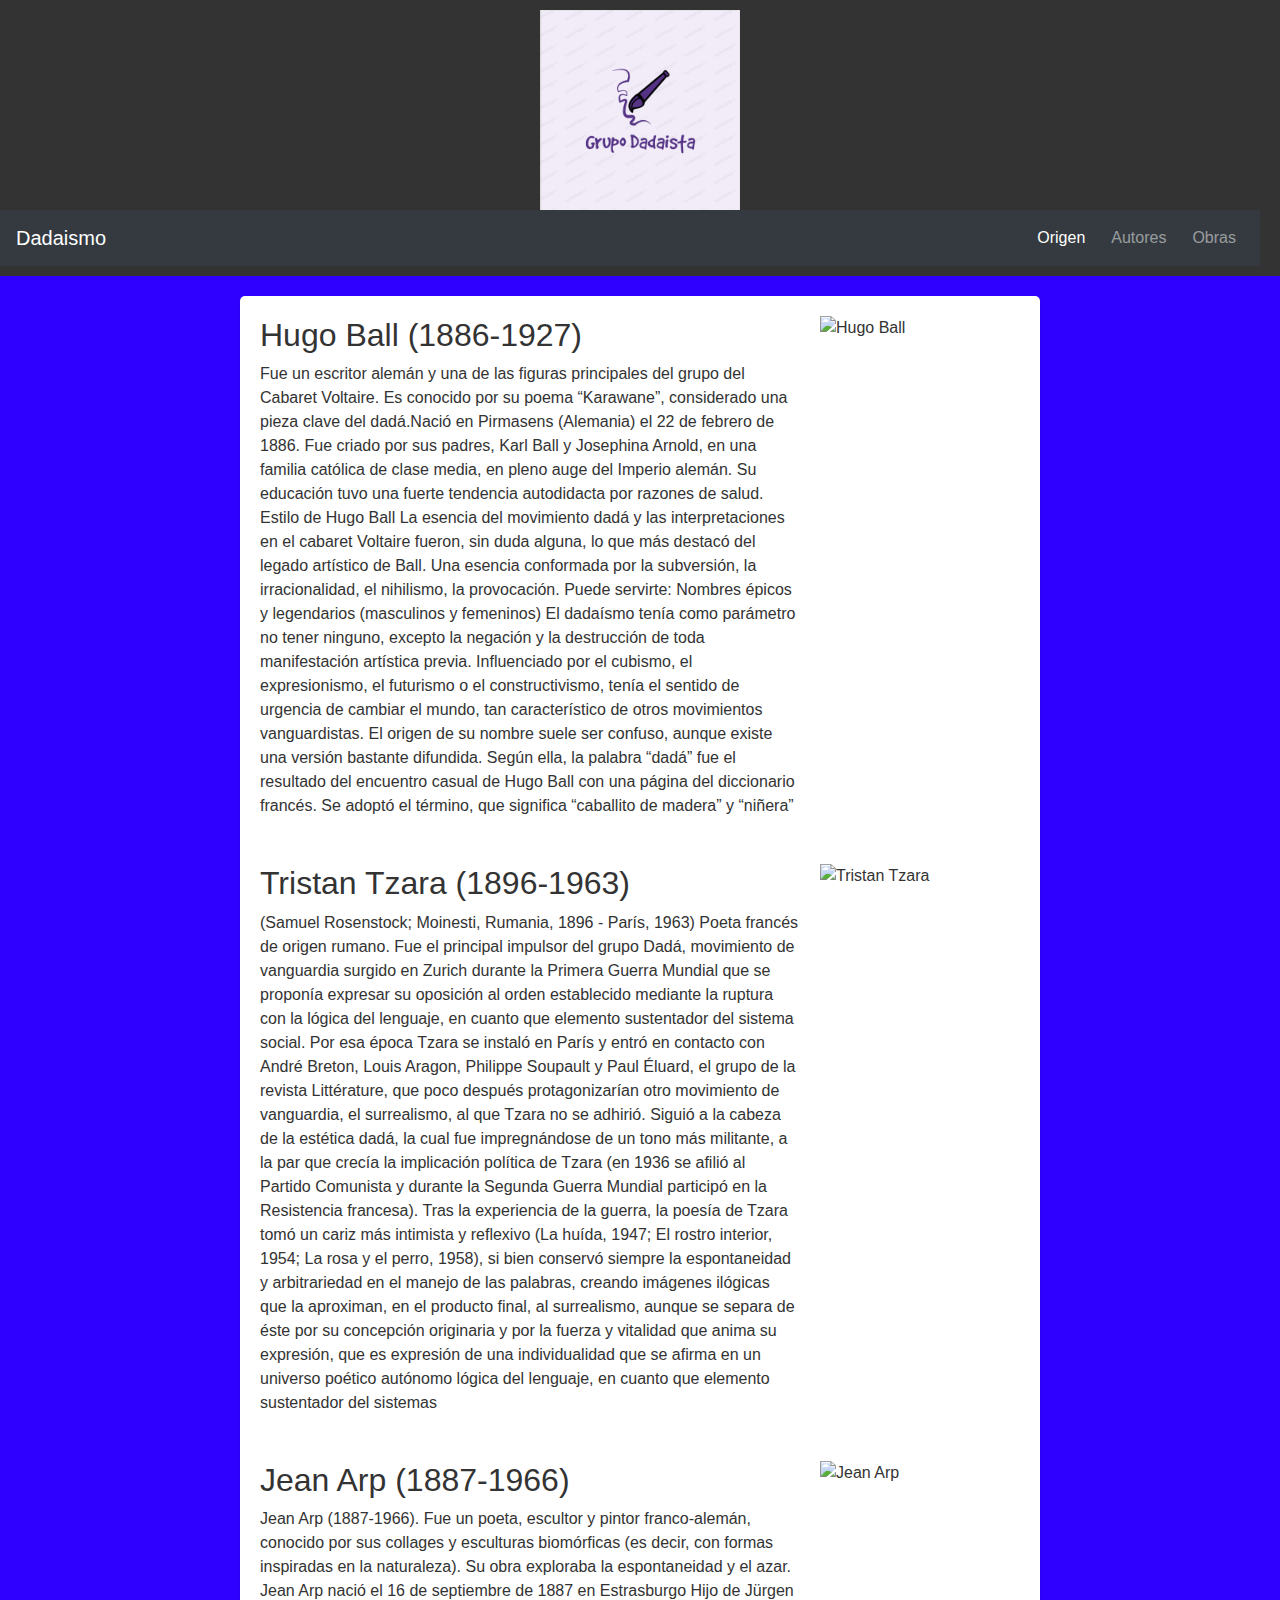
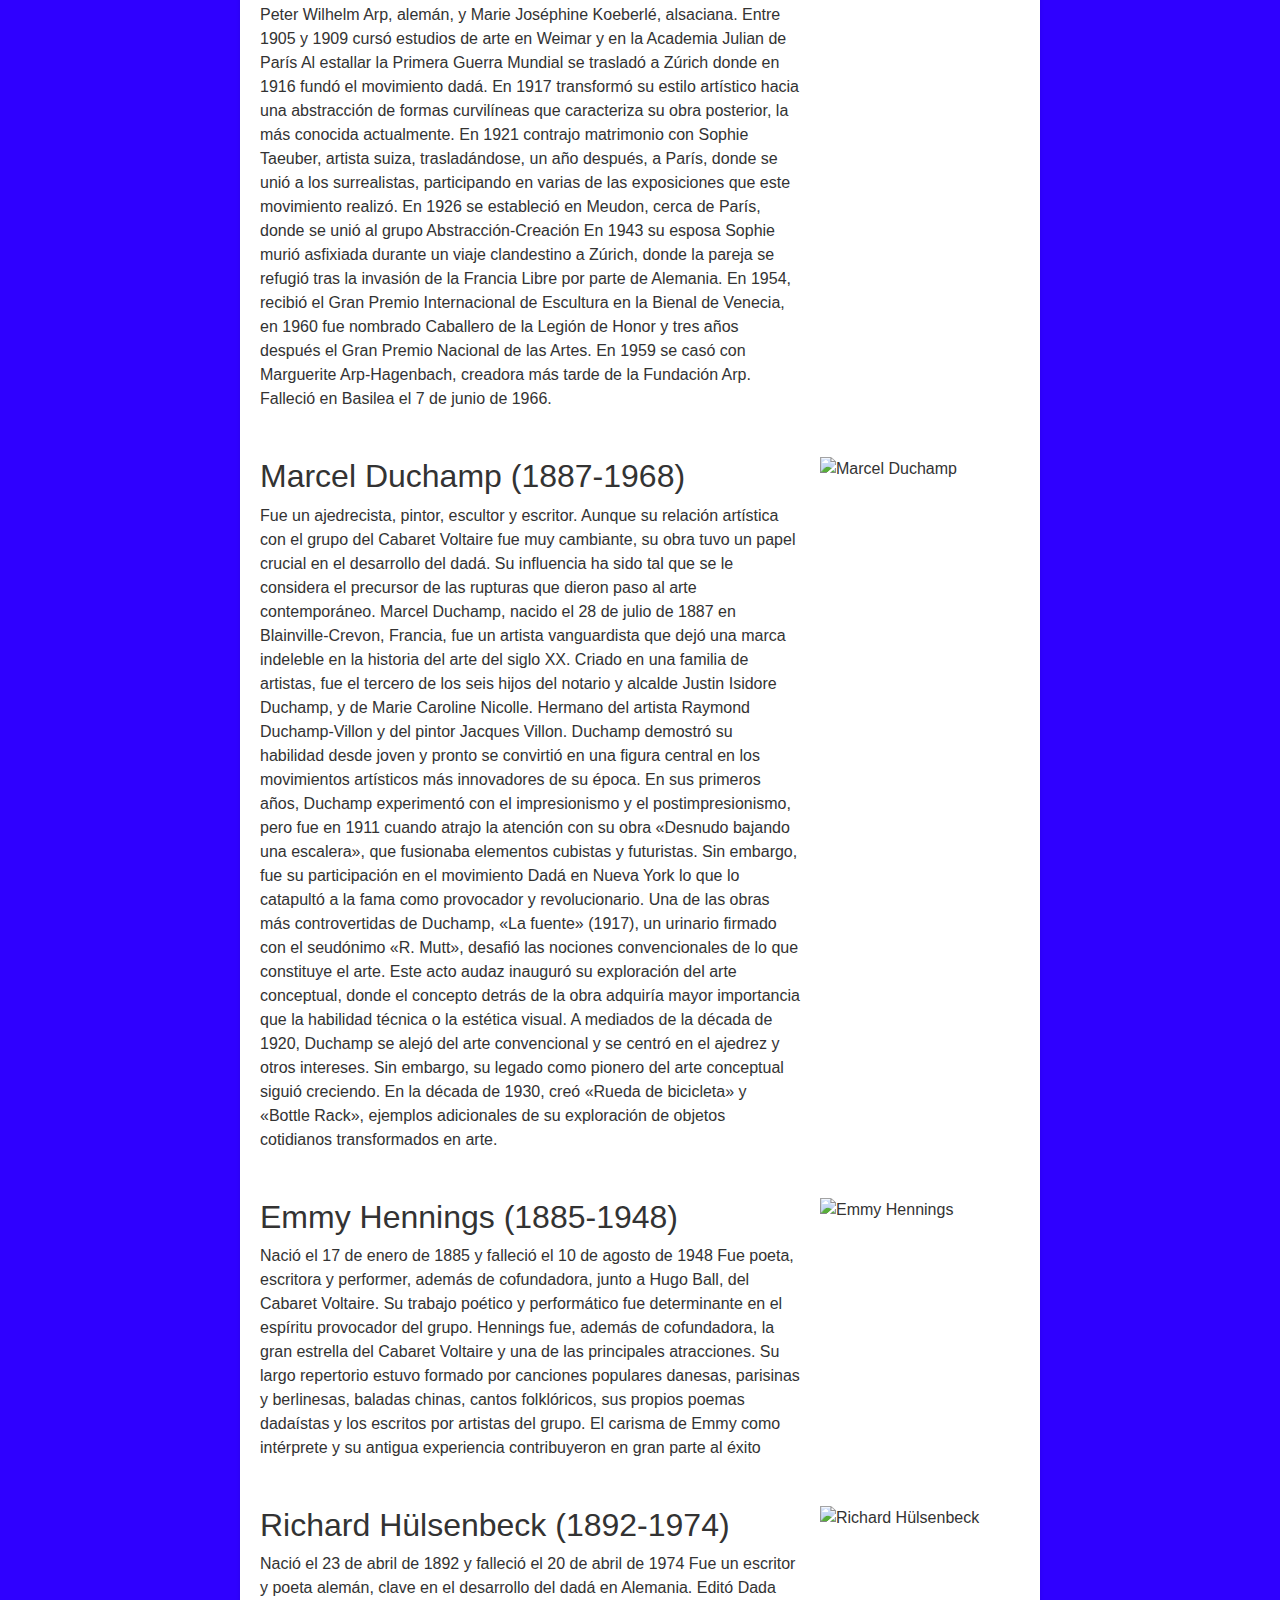
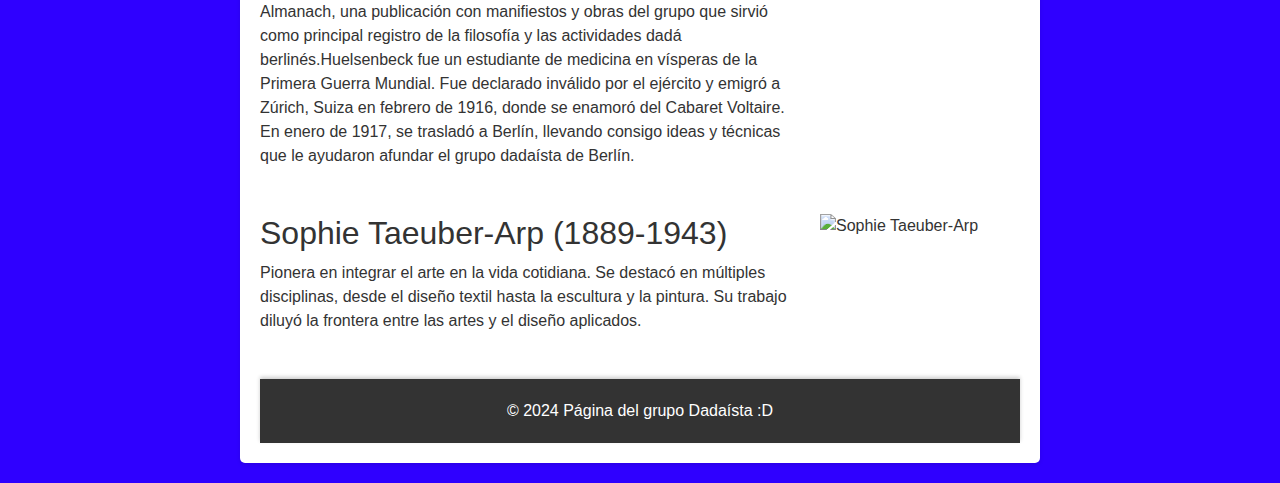
==== Dadaismo/html/Autores.html @ 348f8631 "primer commit" ====
<!DOCTYPE html>
<html lang="es">
<head>
    <meta charset="UTF-8">
    <meta name="viewport" content="width=device-width, initial-scale=1.0">
    <title>Autores del Dadaísmo</title>
    <link rel="stylesheet" href="https://stackpath.bootstrapcdn.com/bootstrap/4.5.2/css/bootstrap.min.css">
    <link rel="stylesheet" href="/Dadaismo/css/index.css">
    <!-- Agregar enlaces a los archivos de Bootstrap CSS y JS si es necesario -->
<body>
    <header>
        <img src="/Dadaismo/img/Logo dadaismo.PNG" width="200" height="200" class="d-inline-block align-top" alt="Logo">
        <nav class="navbar navbar-expand-lg navbar-dark bg-dark">
            <a class="navbar-brand" href="#">Dadaismo</a>
            <button class="navbar-toggler" type="button" data-toggle="collapse" data-target="#navbarNav" aria-controls="navbarNav" aria-expanded="false" aria-label="Toggle navigation">
                <span class="navbar-toggler-icon"></span>
            </button>
            <div class="collapse navbar-collapse" id="navbarNav">
                <ul class="navbar-nav ml-auto">
                    <li class="nav-item active">
                        <li class="nav-item active">
                            <a class="nav-link" href="/Dadaismo/html/index.html">Origen</a>
                        </li>
                        <li class="nav-item">
                            <a class="nav-link" href="/Dadaismo/html/Autores.html">Autores</a>
                        </li>
                        <li class="nav-item">
                            <a class="nav-link" href="/Dadaismo/html/Obras.html">Obras
                            </a>
                        </li>
                     
                    </li>
                </ul>
            </div>
        </nav>
    </header>
    <main>
        <section class="author-container">
            <div class="author-info">
                <h2>Hugo Ball (1886-1927)</h2>
                <p>Fue un escritor alemán y una de las figuras principales del
                    grupo del Cabaret Voltaire. Es conocido por su poema “Karawane”, considerado una
                    pieza clave del dadá.Nació en Pirmasens (Alemania) el 22 de febrero de 1886. Fue
                    criado por sus padres, Karl Ball y Josephina Arnold, en una familia católica de clase
                    media, en pleno auge del Imperio alemán. Su educación tuvo una fuerte tendencia
                    autodidacta por razones de salud. Estilo de Hugo Ball La esencia del movimiento
                    dadá y las interpretaciones en el cabaret Voltaire fueron, sin duda alguna, lo que
                    más destacó del legado artístico de Ball. Una esencia conformada por la subversión,
                    la irracionalidad, el nihilismo, la provocación. Puede servirte: Nombres épicos y
                    legendarios (masculinos y femeninos) El dadaísmo tenía como parámetro no tener
                    ninguno, excepto la negación y la destrucción de toda manifestación artística previa.
                    Influenciado por el cubismo, el expresionismo, el futurismo o el constructivismo,
                    tenía el sentido de urgencia de cambiar el mundo, tan característico de otros
                    movimientos vanguardistas. El origen de su nombre suele ser confuso, aunque
                    existe una versión bastante difundida. Según ella, la palabra “dadá” fue el resultado
                    del encuentro casual de Hugo Ball con una página del diccionario francés. Se
                    adoptó el término, que significa “caballito de madera” y “niñera”</p>
            </div>
            <img src="https://i.pinimg.com/736x/11/c5/ca/11c5cae96e368f5c2fda42daeeb467ac.jpg" alt="Hugo Ball" class="author-image">
        </section>
        
        <section class="author-container">
            <div class="author-info">
                <h2>Tristan Tzara (1896-1963)</h2>
                <p>(Samuel Rosenstock; Moinesti, Rumania, 1896 - París, 1963) Poeta francés de
                    origen rumano. Fue el principal impulsor del grupo Dadá, movimiento de vanguardia
                    surgido en Zurich durante la Primera Guerra Mundial que se proponía expresar su
                    oposición al orden establecido mediante la ruptura con la lógica del lenguaje, en
                    cuanto que elemento sustentador del sistema social. Por esa época Tzara se instaló
                    en París y entró en contacto con André Breton, Louis Aragon, Philippe Soupault y
                    Paul Éluard, el grupo de la revista Littérature, que poco después protagonizarían
                    otro movimiento de vanguardia, el surrealismo, al que Tzara no se adhirió. Siguió a
                    la cabeza de la estética dadá, la cual fue impregnándose de un tono más militante, a
                    la par que crecía la implicación política de Tzara (en 1936 se afilió al Partido
                    Comunista y durante la Segunda Guerra Mundial participó en la Resistencia
                    francesa). Tras la experiencia de la guerra, la poesía de Tzara tomó un cariz más
                    intimista y reflexivo (La huída, 1947; El rostro interior, 1954; La rosa y el perro,
                    1958), si bien conservó siempre la espontaneidad y arbitrariedad en el manejo de
                    las palabras, creando imágenes ilógicas que la aproximan, en el producto final, al
                    surrealismo, aunque se separa de éste por su concepción originaria y por la fuerza y
                    vitalidad que anima su expresión, que es expresión de una individualidad que se
                    afirma en un universo poético autónomo lógica del lenguaje, en cuanto que
                    elemento sustentador del sistemas</p>
            </div>
            <img src="https://images.mubicdn.net/images/cast_member/344595/cache-71030-1361062083/image-w856.jpg?size=800x" alt="Tristan Tzara" class="author-image">
        </section>
        
        <section class="author-container">
            <div class="author-info">
                <h2>Jean Arp (1887-1966)</h2>
                <p>Jean Arp (1887-1966). Fue un poeta, escultor y pintor franco-alemán, conocido por
                    sus collages y esculturas biomórficas (es decir, con formas inspiradas en la
                    naturaleza). Su obra exploraba la espontaneidad y el azar.
                    Jean Arp nació el 16 de septiembre de 1887 en Estrasburgo Hijo de Jürgen Peter
                    Wilhelm Arp, alemán, y Marie Joséphine Koeberlé, alsaciana.
                    Entre 1905 y 1909 cursó estudios de arte en Weimar y en la Academia Julian de
                    París Al estallar la Primera Guerra Mundial se trasladó a Zúrich donde en
                    1916 fundó el movimiento dadá. En 1917 transformó su estilo artístico hacia una
                    abstracción de formas curvilíneas que caracteriza su obra posterior, la más conocida
                    actualmente. En 1921 contrajo matrimonio con Sophie Taeuber, artista suiza,
                    trasladándose, un año después, a París, donde se unió a los surrealistas,
                    participando en varias de las exposiciones que este movimiento realizó. En 1926 se
                    estableció en Meudon, cerca de París, donde se unió al grupo Abstracción-Creación
                    En 1943 su esposa Sophie murió asfixiada durante un viaje clandestino a Zúrich,
                    donde la pareja se refugió tras la invasión de la Francia Libre por parte de Alemania.
                    En 1954, recibió el Gran Premio Internacional de Escultura en la Bienal de Venecia,
                    en 1960 fue nombrado Caballero de la Legión de Honor y tres años después el Gran
                    Premio Nacional de las Artes. En 1959 se casó con Marguerite Arp-Hagenbach,
                    creadora más tarde de la Fundación Arp. Falleció en Basilea el 7 de junio de 1966.</p>
            </div>
            <img src="https://jeannebucherjaeger.com/wp-content/uploads/2015/10/Jean_Arp_portrait.jpg" alt="Jean Arp" class="author-image">
        </section>
        
        <section class="author-container">
            <div class="author-info">
                <h2>Marcel Duchamp (1887-1968)</h2>
                <p>Fue un ajedrecista, pintor, escultor y escritor.
                    Aunque su relación artística con el grupo del Cabaret Voltaire fue muy cambiante, su
                    obra tuvo un papel crucial en el desarrollo del dadá. Su influencia ha sido tal que se
                    le considera el precursor de las rupturas que dieron paso al arte contemporáneo.
                    Marcel Duchamp, nacido el 28 de julio de 1887 en Blainville-Crevon, Francia, fue un
                    artista vanguardista que dejó una marca indeleble en la historia del arte del siglo XX.
                    Criado en una familia de artistas, fue el tercero de los seis hijos del notario y alcalde
                    Justin Isidore Duchamp, y de Marie Caroline Nicolle. Hermano del artista Raymond
                    Duchamp-Villon y del pintor Jacques Villon. Duchamp demostró su habilidad desde
                    joven y pronto se convirtió en una figura central en los movimientos artísticos más
                    innovadores de su época. En sus primeros años, Duchamp experimentó con el
                    impresionismo y el postimpresionismo, pero fue en 1911 cuando atrajo la atención
                    con su obra «Desnudo bajando una escalera», que fusionaba elementos cubistas y
                    futuristas. Sin embargo, fue su participación en el movimiento Dadá en Nueva York
                    lo que lo catapultó a la fama como provocador y revolucionario. Una de las obras
                    más controvertidas de Duchamp, «La fuente» (1917), un urinario firmado con el
                    seudónimo «R. Mutt», desafió las nociones convencionales de lo que constituye el
                    arte. Este acto audaz inauguró su exploración del arte conceptual, donde el
                    concepto detrás de la obra adquiría mayor importancia que la habilidad técnica o la
                    estética visual. A mediados de la década de 1920, Duchamp se alejó del arte
                    convencional y se centró en el ajedrez y otros intereses. Sin embargo, su legado
                    como pionero del arte conceptual siguió creciendo. En la década de 1930, creó
                    «Rueda de bicicleta» y «Bottle Rack», ejemplos adicionales de su exploración de
                    objetos cotidianos transformados en arte.
                    </p>
            </div>
            <img src="http://www.thefamouspeople.com/profiles/images/marcel-duchamp-2.jpg" alt="Marcel Duchamp" class="author-image">
        </section>
        
        <section class="author-container">
            <div class="author-info">
                <h2>Emmy Hennings (1885-1948)</h2>
                <p>Nació el 17 de enero de 1885 y falleció el 10 de agosto de 1948
                    Fue poeta, escritora y performer, además de cofundadora, junto a Hugo Ball, del
                    Cabaret Voltaire. Su trabajo poético y performático fue determinante en el espíritu
                    provocador del grupo. Hennings fue, además de cofundadora, la gran estrella del
                    Cabaret Voltaire y una de las principales atracciones. Su largo repertorio estuvo
                    formado por canciones populares danesas, parisinas y berlinesas, baladas chinas,
                    cantos folklóricos, sus propios poemas dadaístas y los escritos por artistas del
                    grupo. El carisma de Emmy como intérprete y su antigua experiencia contribuyeron
                    en gran parte al éxito</p>
            </div>
            <img src="https://monoskop.org/images/thumb/3/33/Emmy_Hennings_c1921-1922.jpg/338px-Emmy_Hennings_c1921-1922.jpg" alt="Emmy Hennings" class="author-image">
        </section>
        
        <section class="author-container">
            <div class="author-info">
                <h2>Richard Hülsenbeck (1892-1974)</h2>
                <p>Nació el 23 de abril de 1892 y falleció el 20 de abril de 1974 Fue
                    un escritor y poeta alemán, clave en el desarrollo del dadá en Alemania. Editó Dada
                    Almanach, una publicación con manifiestos y obras del grupo que sirvió como
                    principal registro de la filosofía y las actividades dadá berlinés.Huelsenbeck fue un
                    estudiante de medicina en vísperas de la Primera Guerra Mundial. Fue declarado
                    inválido por el ejército y emigró a Zúrich, Suiza en febrero de 1916, donde se
                    enamoró del Cabaret Voltaire. En enero de 1917, se trasladó a Berlín, llevando
                    consigo ideas y técnicas que le ayudaron afundar el grupo dadaísta de Berlín.</p>
            </div>
            <img src="https://cfcdn.aerzteblatt.de/bilder/2016/09/img136346583.jpg" alt="Richard Hülsenbeck" class="author-image">
        </section>
        
        <section class="author-container">
            <div class="author-info">
                <h2>Sophie Taeuber-Arp (1889-1943)</h2>
                <p>Pionera en integrar el arte en la vida cotidiana. Se
                    destacó en múltiples disciplinas, desde el diseño textil hasta la escultura y la pintura.
                    Su trabajo diluyó la frontera entre las artes y el diseño aplicados.</p>
            </div>
            <img src="https://fadmagazine.com/wp-content/uploads/Sophie-Taeuber-Arp-with-Dada-Head-1920-copy-scaled.jpg" alt="Sophie Taeuber-Arp" class="author-image">
        </section>
        <footer>
            <p>&copy; 2024 Página del grupo Dadaísta :D</p>
        </footer>
    </main>


    <!-- Agregar los enlaces a los archivos de Bootstrap JS al final del body si es necesario -->
</body>
<script src="https://code.jquery.com/jquery-3.5.1.slim.min.js"></script>
    <script src="https://cdn.jsdelivr.net/npm/@popperjs/core@2.9.3/dist/umd/popper.min.js"></script>
    <script src="https://stackpath.bootstrapcdn.com/bootstrap/4.5.2/js/bootstrap.min.js"></script>
</html>
---- Dadaismo/css/index.css ----
body {
    font-family: Arial, sans-serif;
    margin: 0;
    padding: 0;
    background-color: rgb(47, 0, 255);
    color: #333;
}

header {
    background-color: #333;
    color: #fff;
    text-align: center;
    padding: 10px 0;
}

.logo {
    width: 150px; /* Ajusta el tamaño del logo según tus necesidades */
    margin-right: 10px;
}

footer {
    background-color: #333;
    color: #fff;
    text-align: center;
    padding: 20px 0;
    
    bottom: 0;
    width: 100%;
    box-shadow: 0 -2px 4px rgba(0, 0, 0, 0.2); /* Sombra en la parte superior */
}

footer p {
    margin: 0; /* Elimina el margen predeterminado del párrafo */
}

footer a {
    color: #fff;
    text-decoration: none;
    margin: 0 10px;
}

footer a:hover {
    text-decoration: underline;
}

main {
    max-width: 800px;
    margin: 20px auto;
    padding: 20px;
    background-color: #fff;
    border-radius: 5px;
    box-shadow: 0 2px 4px rgba(0, 0, 0, 0.1);
}

.header-content {
    display: flex;
    justify-content: space-between;
    align-items: center;
}

nav {
    margin-right: 20px;
    color: violet;
}

ul {
    list-style-type: none;
    padding: 0;
    margin: 0;
}

li {
    display: inline-block;
    margin-left: 10px;
}

a {
    color: #333;
    text-decoration: none;
}

a:hover {
    text-decoration: underline;
}

.author-container {
    display: flex;
    flex-direction: column;
    margin-bottom: 20px;
}

.author-info {
    text-align: left;
    margin-bottom: 10px;
}

.author-image {
    width: 100%;
    height: auto;
    margin-top: 10px;
}

.artwork-container {
    display: flex;
    flex-direction: column;
    margin-bottom: 20px;
}

.artwork-image {
    width: 100%;
    height: auto;
    margin-top: 10px;}

/* Estilos para pantallas pequeñas (hasta 767px) */
@media only screen and (max-width: 767px) {
    .author-container {
        margin-bottom: 10px;
    }
  
    .author-info {
        margin-bottom: 5px;
    }
  
    .author-image {
        margin-top: 5px;
    }
}

/* Estilos para pantallas medianas y grandes */
@media only screen and (min-width: 768px) {
    .author-container {
        flex-direction: row;
        align-items: flex-start;
    }

    .author-info {
        flex: 1;
        margin-right: 20px;
    }

    .author-image {
        width: 200px;
        margin-top: 0;
    }
}
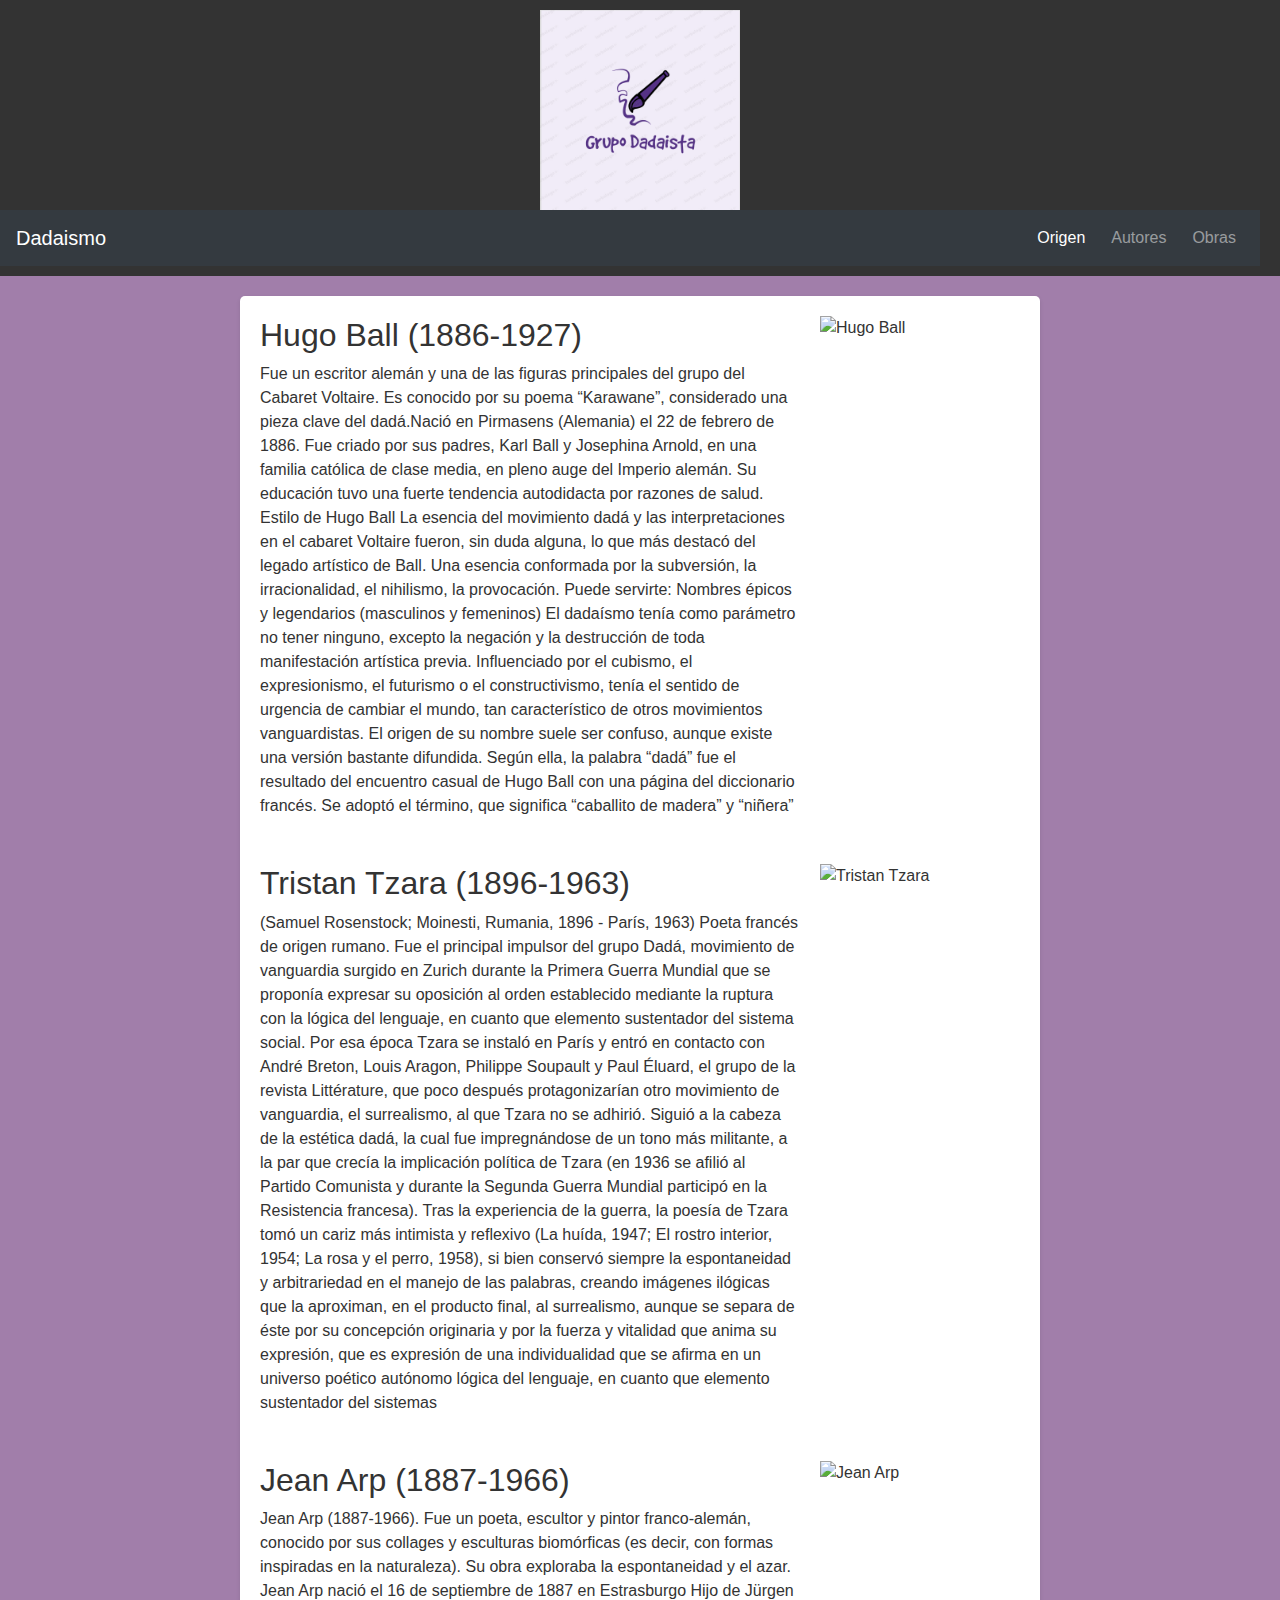
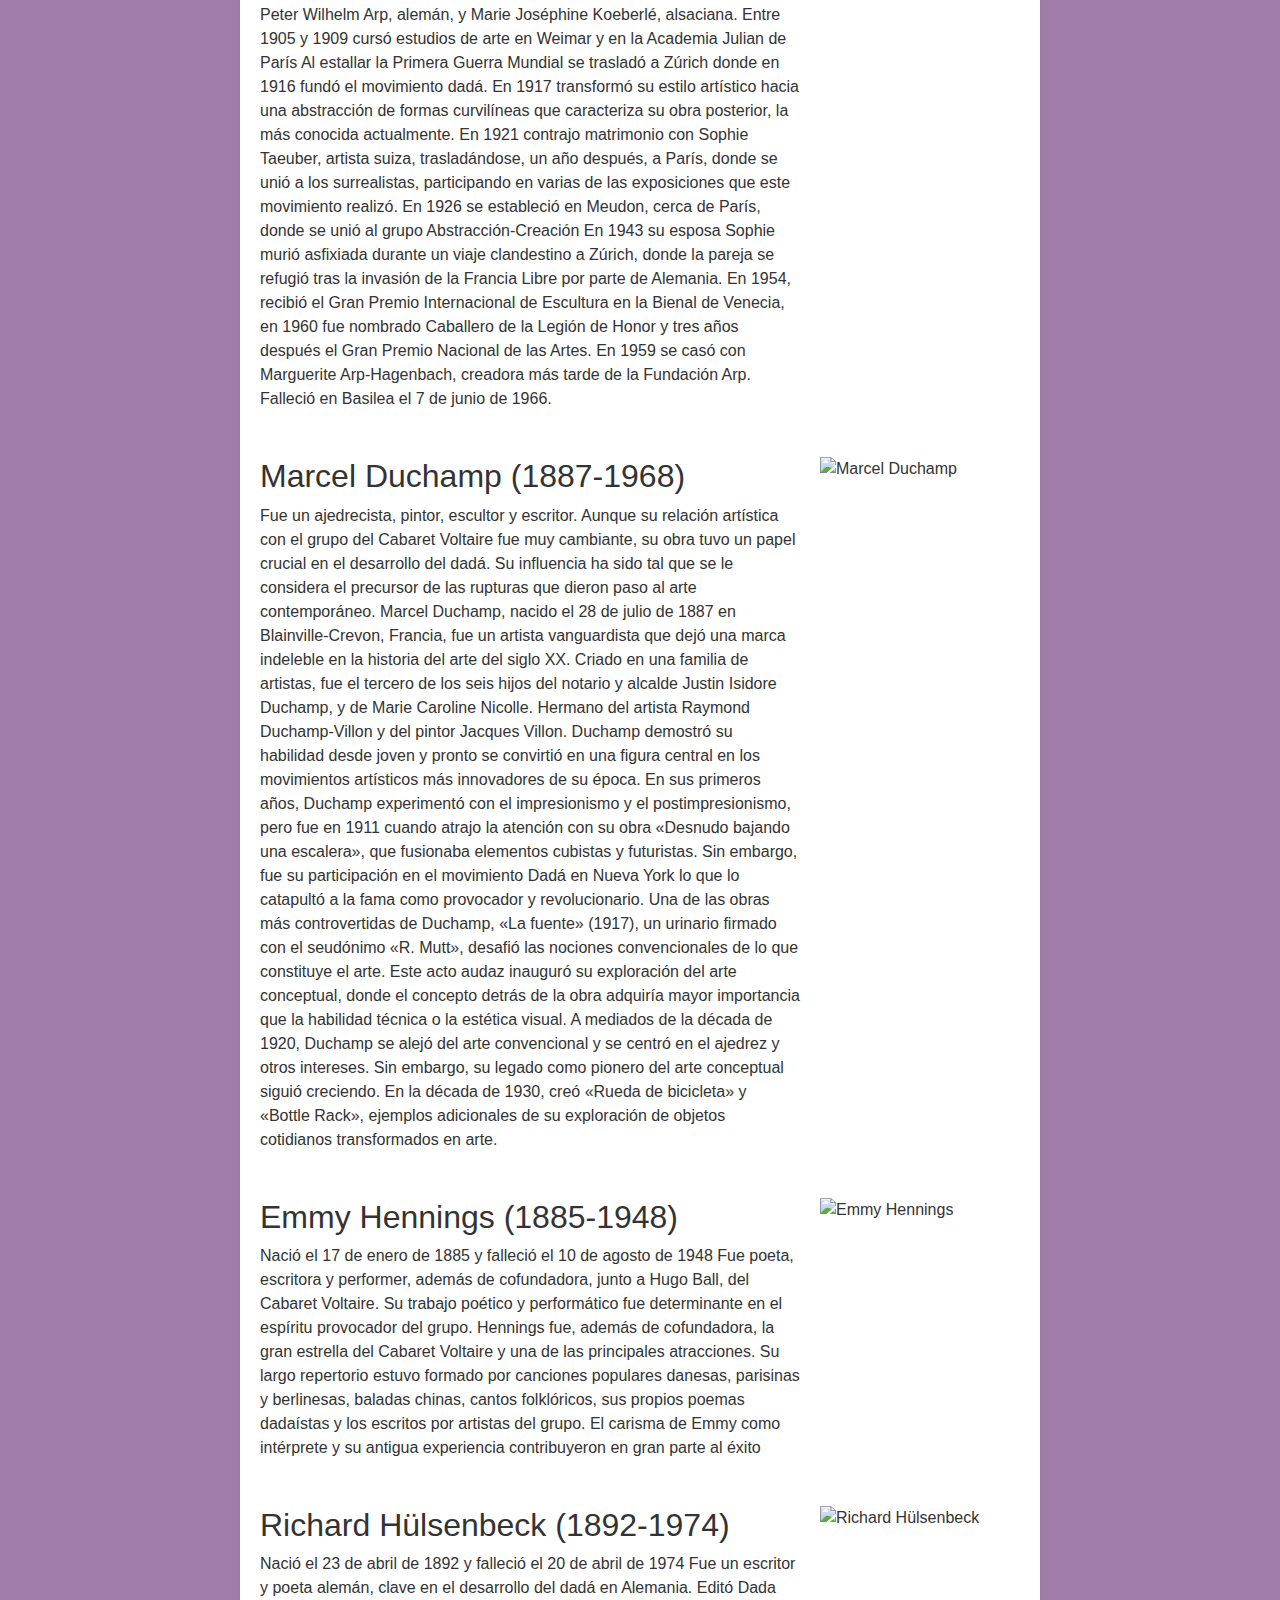
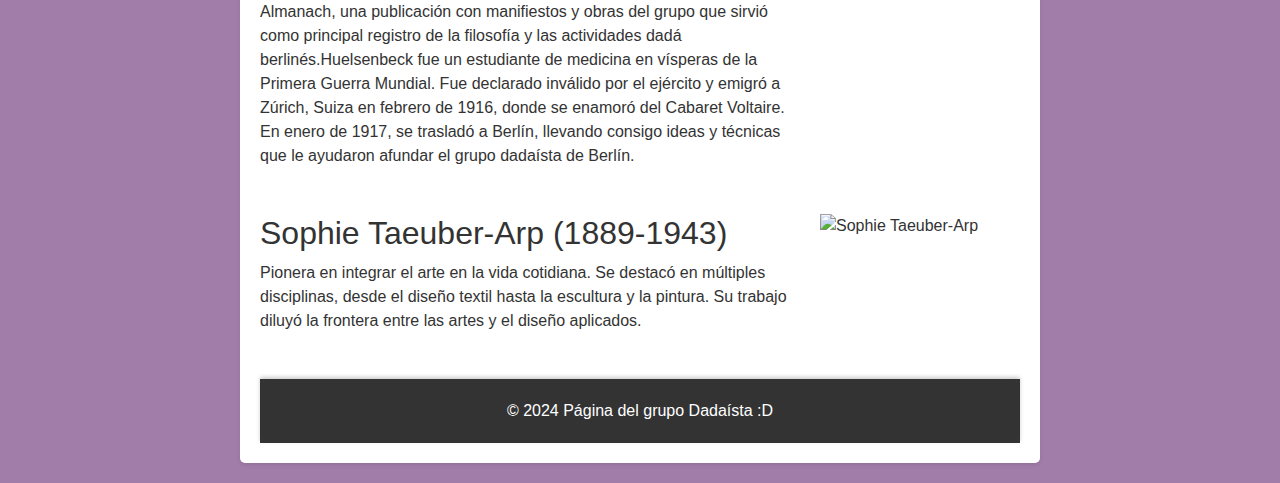
==== commit 18b45bba: "cambios en la pagina" ====
--- a/Dadaismo/html/Autores.html
+++ b/Dadaismo/html/Autores.html
@@ -20,7 +20,7 @@
                 <ul class="navbar-nav ml-auto">
                     <li class="nav-item active">
                         <li class="nav-item active">
-                            <a class="nav-link" href="/Dadaismo/html/index.html">Origen</a>
+                            <a class="nav-link" href="/index.html">Origen</a>
                         </li>
                         <li class="nav-item">
                             <a class="nav-link" href="/Dadaismo/html/Autores.html">Autores</a>
--- a/Dadaismo/css/index.css
+++ b/Dadaismo/css/index.css
@@ -2,7 +2,7 @@
     font-family: Arial, sans-serif;
     margin: 0;
     padding: 0;
-    background-color: rgb(47, 0, 255);
+    background-color: rgba(75, 8, 92, 0.521);
     color: #333;
 }
 
